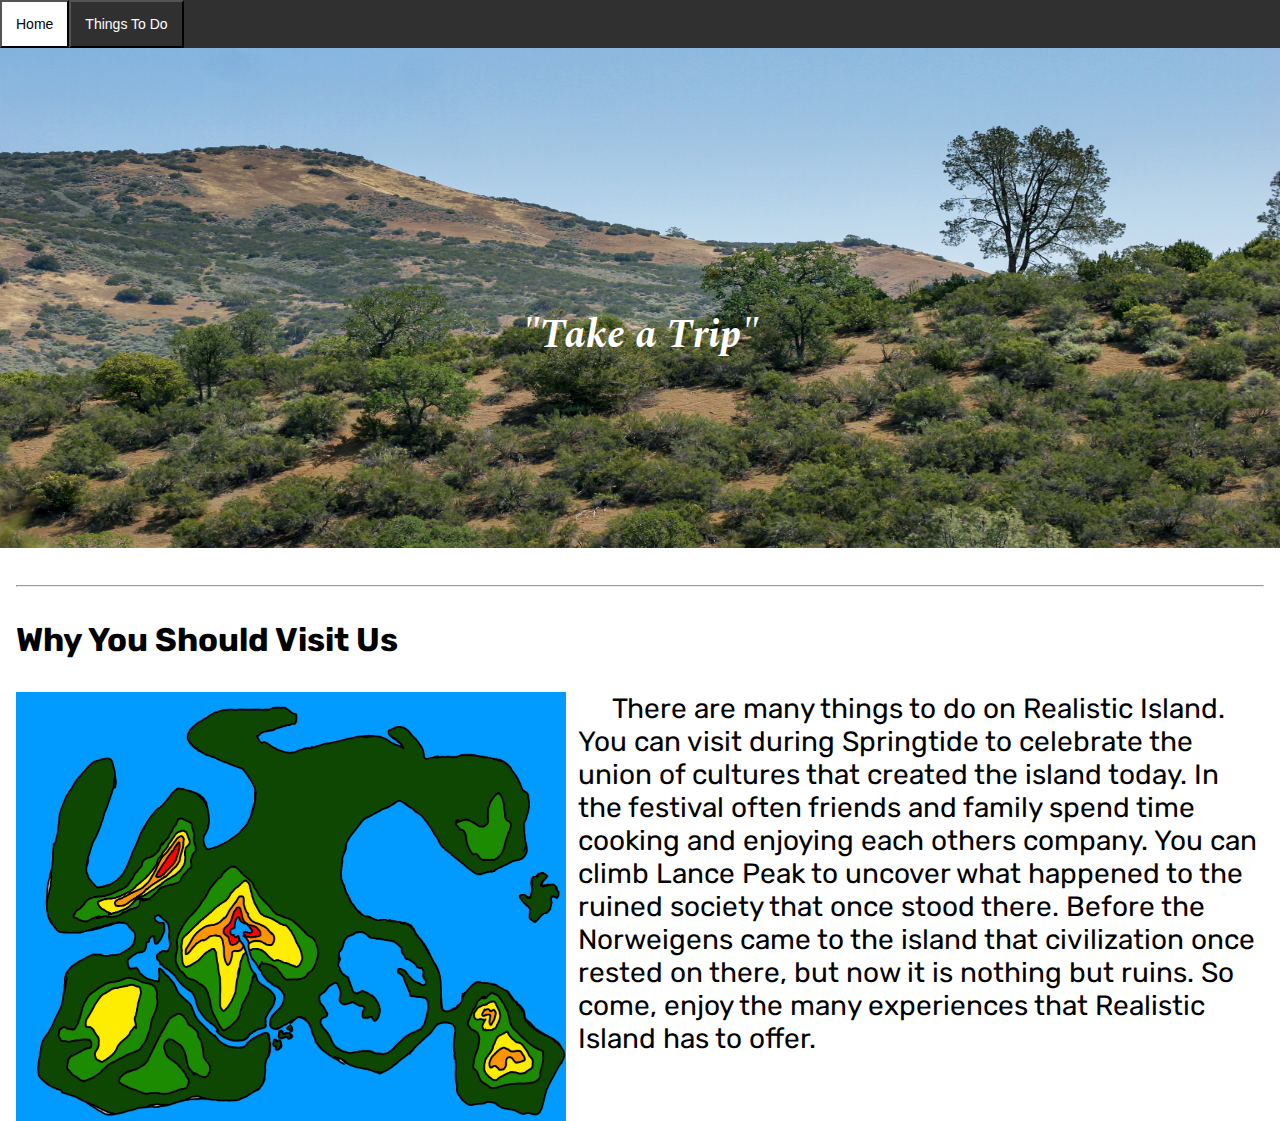
==== index.html @ ca79f18a "add first space" ====
<!DOCTYPE html>
<html lang="en">
  <head>
    <meta 
    charset="UTF-8"
    name="viewport" content="width=device-width, initial-scale=1.0"
    http-equiv="X-UA-Compatible" content="ie=edge"
    >
    <link rel="shortcut icon" type="image/x-icon" href="favicon.ico">
    <link rel="stylesheet" href="https://fonts.googleapis.com/css?family=Spectral|Rubik">
    <link rel="stylesheet" href="styles.css">
    <script src="scripts.js"></script> 
    <title>
        Realistic Island Tourism
    </title>
  </head>
  <body> 
    <div id="navbar">
      <a href = "https://antimonybird.github.io/RealisticIslandTourism/">
        <button class="navbarLink">
          Home
        </button>
      </a>
        <a href = "https://antimonybird.github.io/RealisticIslandTourism/thingstodo">
          <button class="navbarLink">
            Things To Do
          </button>
        </a>
      </div>
      <img src="./images/shrublands.jpg" alt="shrublands" id="headingImage" height="500" width="100%">
      <div id="header">
        <div class="center">
          <h1>
            <i>
              "Take a Trip"
            </i>
          </h1>
        </div>
      </div>
    <div class="content">
  <hr>
  <h3>Why You Should Visit Us</h3>
  <p>
    <img src="./images/IMG_0083.png" class="left" alt="Island Map" height="429.6px" width="562px" >
    &emsp; There are many things to do on Realistic Island. 
    You can visit during Springtide to celebrate the union of cultures that created the island today. 
    In the festival  often friends and family spend time cooking and enjoying each others company. 
    You can climb Lance Peak to uncover what happened to the ruined society that once stood there. 
    Before the Norweigens came to the island that civilization once rested on there, but now it is nothing but ruins. 
    So come, enjoy the many experiences that Realistic Island has to offer.
  </p>
    </div>

    <script>
      window.onscroll = function() {myFunction()};

var navbar = document.getElementById("navbar");
var sticky = navbar.offsetTop;

function myFunction() {
  if (window.pageYOffset >= sticky) {
    navbar.classList.add("sticky")
  } else {
    navbar.classList.remove("sticky");
  }
}
    </script>

  </body>
</html>
---- styles.css ----
#navbar {
    overflow: hidden;
    background-color: #303030;
  }
  
  #navbar button {
    float: left;
    display: block;
    text-align: center;
    padding: 14px;
    text-decoration: none;
    transition-duration: 0.4s;
    cursor: pointer;
    font-size: .5em;
  }
  
  .content {
    padding: 16px;
  }
  
  .sticky {
    position: fixed;
    top: 0;
    width: 100%;
  }
  
  .sticky + .content {
    padding-top: 60px;
  }
  
  .header {
    background-color: hsl#797979;
    padding: 30px;
    text-align: center;
    position: relative;
    
  }
  
  body {
    margin: 0;
    font-size: 28px;
    font-family: Rubik, sans-serif;;
  }

.headingImage {
    object-fit: fill;
}

.navbarLink {
  background-color: #303030;
  color: #ffffff;
  transition-duration: .4s;
  cursor: pointer;
}

.navbarLink:hover {
  background-color: #ffffff;
  color: black;
}

.center {
  position: absolute;
  top: 50%;
  left: 50%;
  transform: translate(-50%, -150%);
  color: #ffffff;
}

h1 {
  font-family: Spectral, serif;
  text-align: center;
  font-size: 40px;
}

h2 {
  font-family: Spectral;
  text-align: center;
}

.left {
  float: left;
}
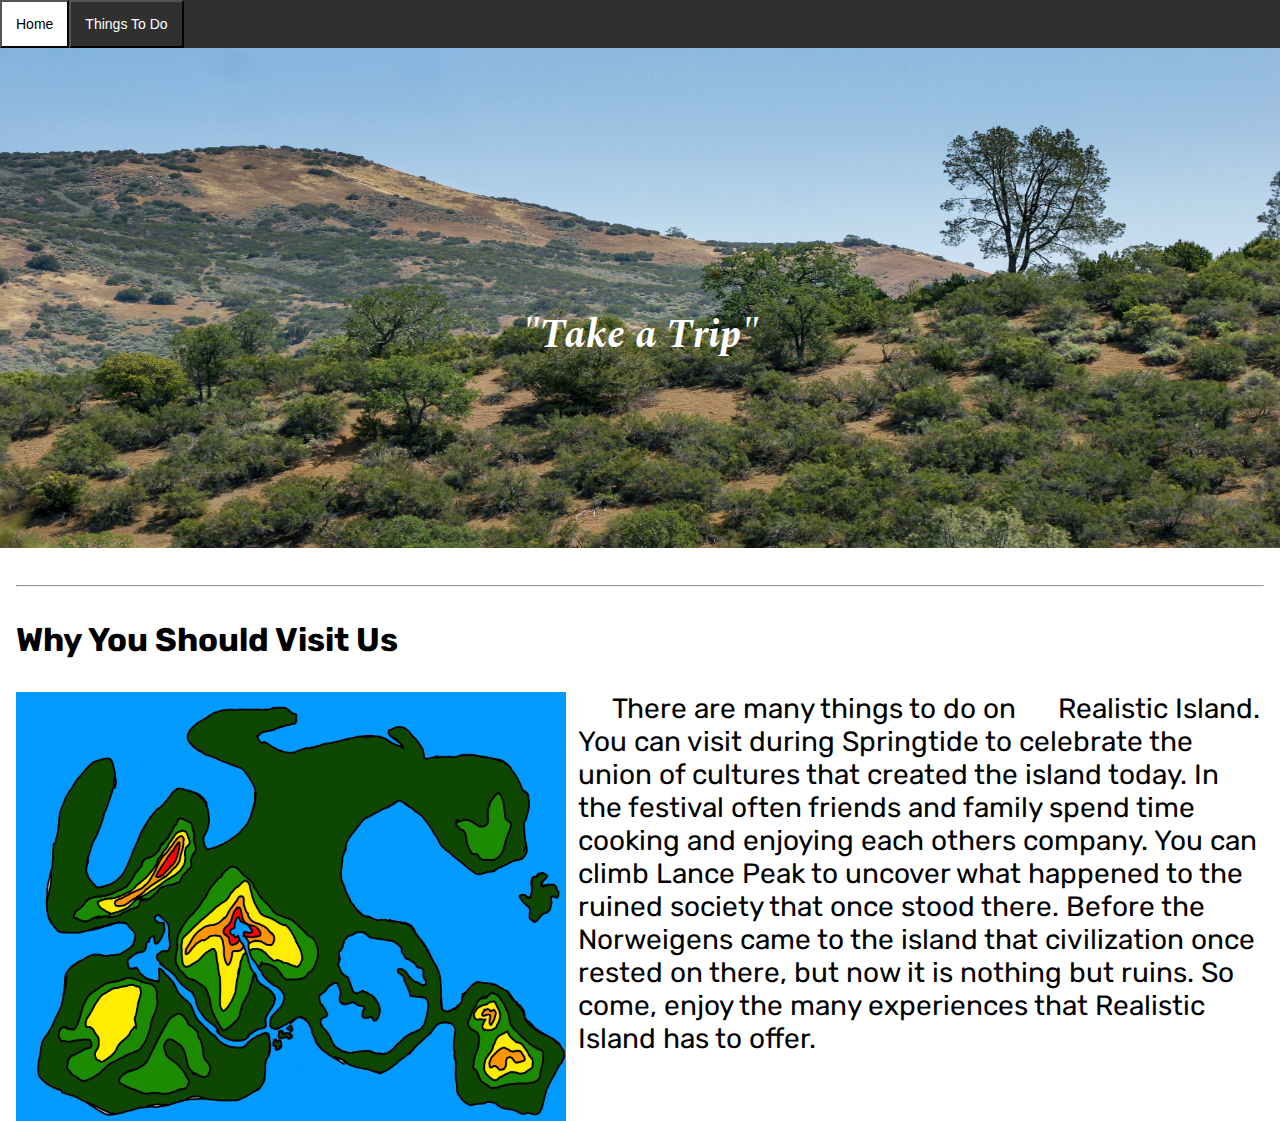
==== commit b933be95: "add second space" ====
--- a/index.html
+++ b/index.html
@@ -42,7 +42,7 @@
   <h3>Why You Should Visit Us</h3>
   <p>
     <img src="./images/IMG_0083.png" class="left" alt="Island Map" height="429.6px" width="562px" >
-    &emsp; There are many things to do on Realistic Island. 
+    &emsp; There are many things to do on &emsp; Realistic Island. 
     You can visit during Springtide to celebrate the union of cultures that created the island today. 
     In the festival  often friends and family spend time cooking and enjoying each others company. 
     You can climb Lance Peak to uncover what happened to the ruined society that once stood there. 
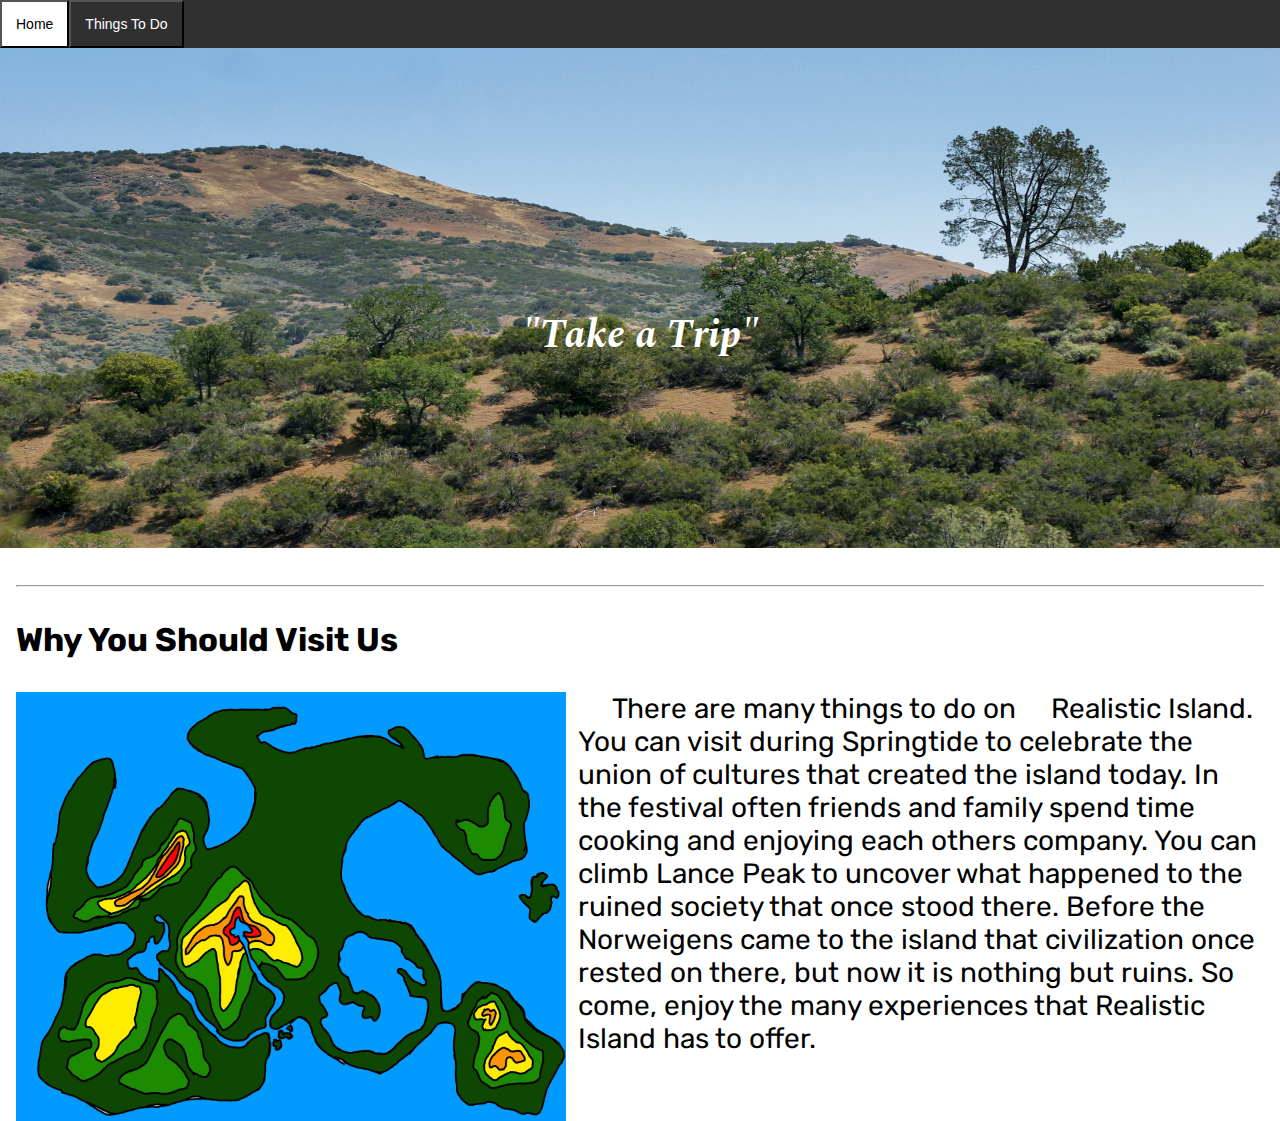
==== commit 7888c681: "space two" ====
--- a/index.html
+++ b/index.html
@@ -42,7 +42,7 @@
   <h3>Why You Should Visit Us</h3>
   <p>
     <img src="./images/IMG_0083.png" class="left" alt="Island Map" height="429.6px" width="562px" >
-    &emsp; There are many things to do on &emsp; Realistic Island. 
+    &emsp; There are many things to do on &emsp;Realistic Island. 
     You can visit during Springtide to celebrate the union of cultures that created the island today. 
     In the festival  often friends and family spend time cooking and enjoying each others company. 
     You can climb Lance Peak to uncover what happened to the ruined society that once stood there. 
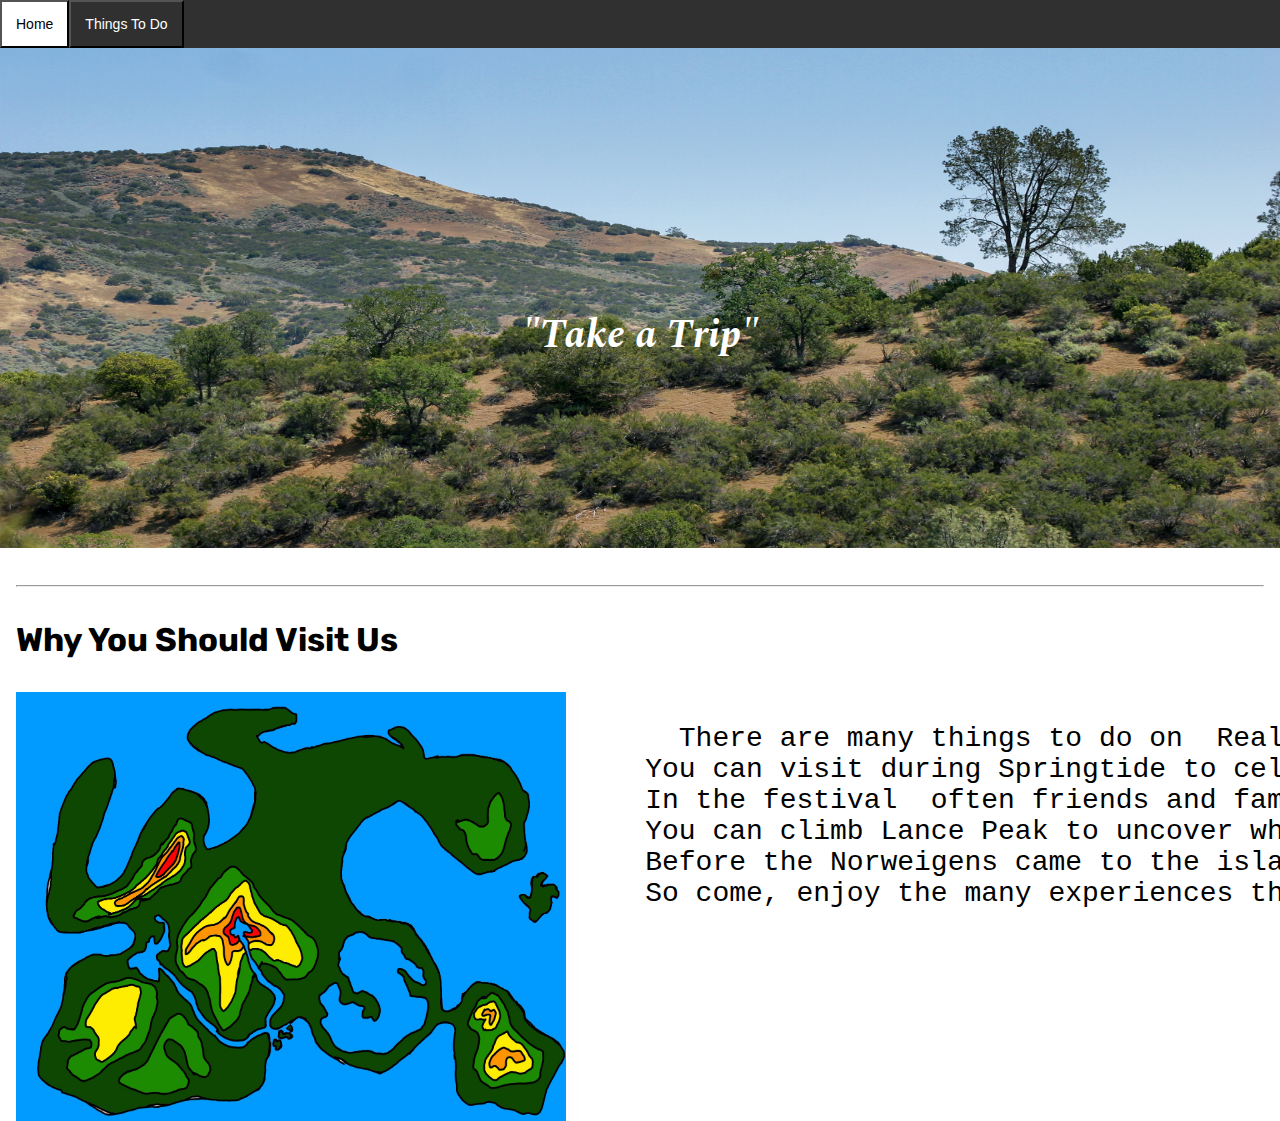
==== commit 5557e84a: "pre test" ====
--- a/index.html
+++ b/index.html
@@ -40,15 +40,15 @@
     <div class="content">
   <hr>
   <h3>Why You Should Visit Us</h3>
-  <p>
+  <pre>
     <img src="./images/IMG_0083.png" class="left" alt="Island Map" height="429.6px" width="562px" >
-    &emsp; There are many things to do on &emsp;Realistic Island. 
+      There are many things to do on  Realistic Island. 
     You can visit during Springtide to celebrate the union of cultures that created the island today. 
     In the festival  often friends and family spend time cooking and enjoying each others company. 
     You can climb Lance Peak to uncover what happened to the ruined society that once stood there. 
     Before the Norweigens came to the island that civilization once rested on there, but now it is nothing but ruins. 
     So come, enjoy the many experiences that Realistic Island has to offer.
-  </p>
+  </pre>
     </div>
 
     <script>
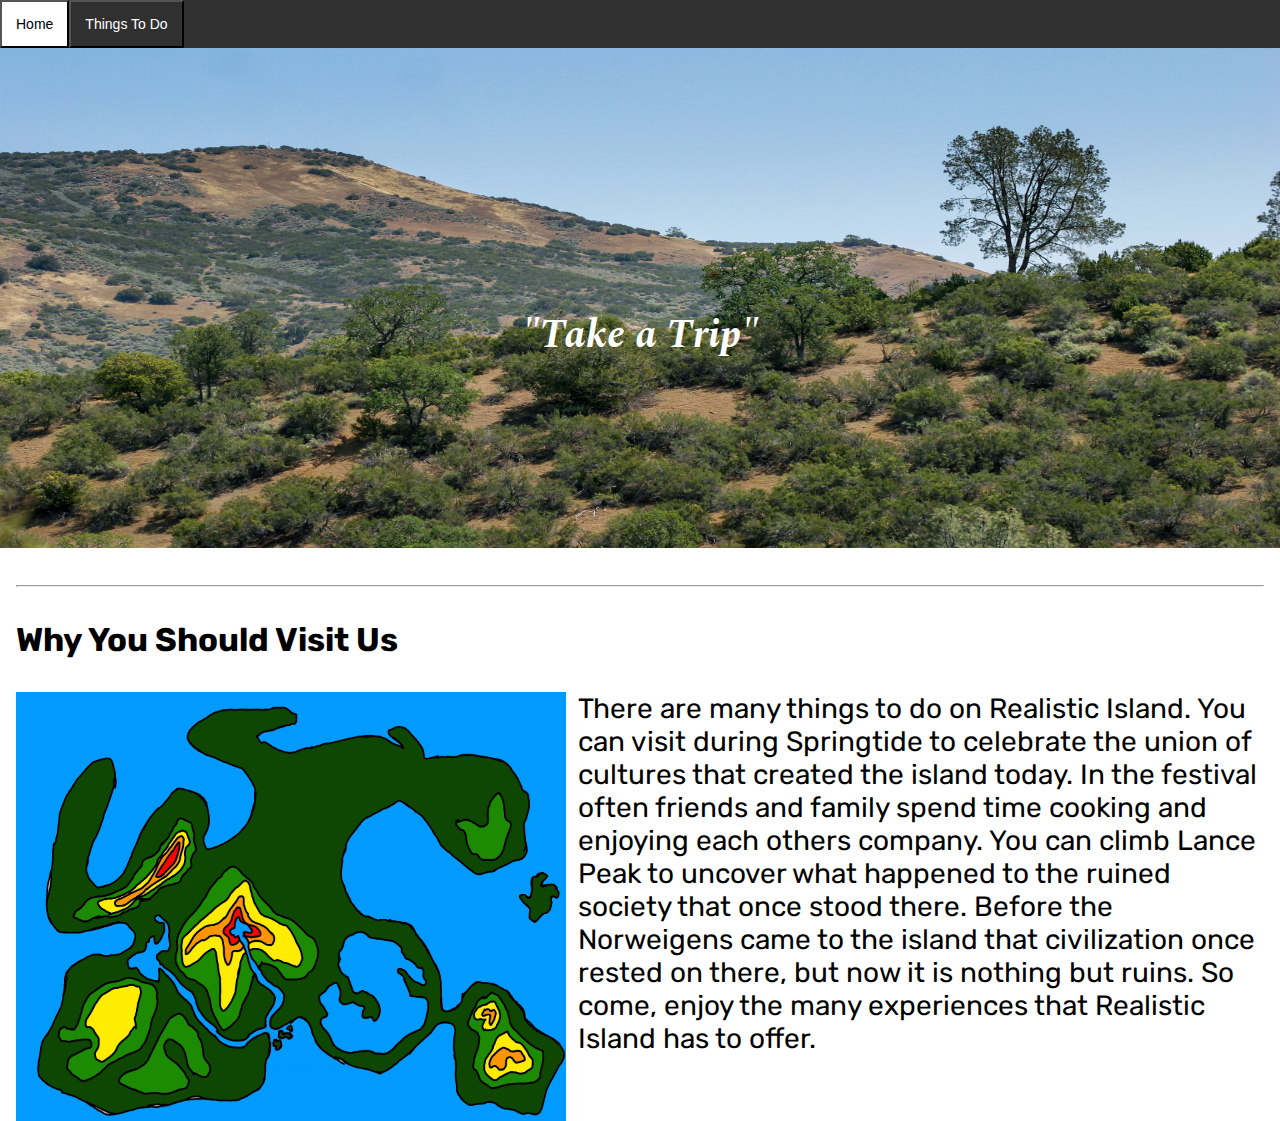
==== commit 56eecd85: "back to <p>" ====
--- a/index.html
+++ b/index.html
@@ -40,15 +40,15 @@
     <div class="content">
   <hr>
   <h3>Why You Should Visit Us</h3>
-  <pre>
+  <p>
     <img src="./images/IMG_0083.png" class="left" alt="Island Map" height="429.6px" width="562px" >
-      There are many things to do on  Realistic Island. 
+    There are many things to do on  Realistic Island. 
     You can visit during Springtide to celebrate the union of cultures that created the island today. 
     In the festival  often friends and family spend time cooking and enjoying each others company. 
     You can climb Lance Peak to uncover what happened to the ruined society that once stood there. 
     Before the Norweigens came to the island that civilization once rested on there, but now it is nothing but ruins. 
     So come, enjoy the many experiences that Realistic Island has to offer.
-  </pre>
+  </p>
     </div>
 
     <script>
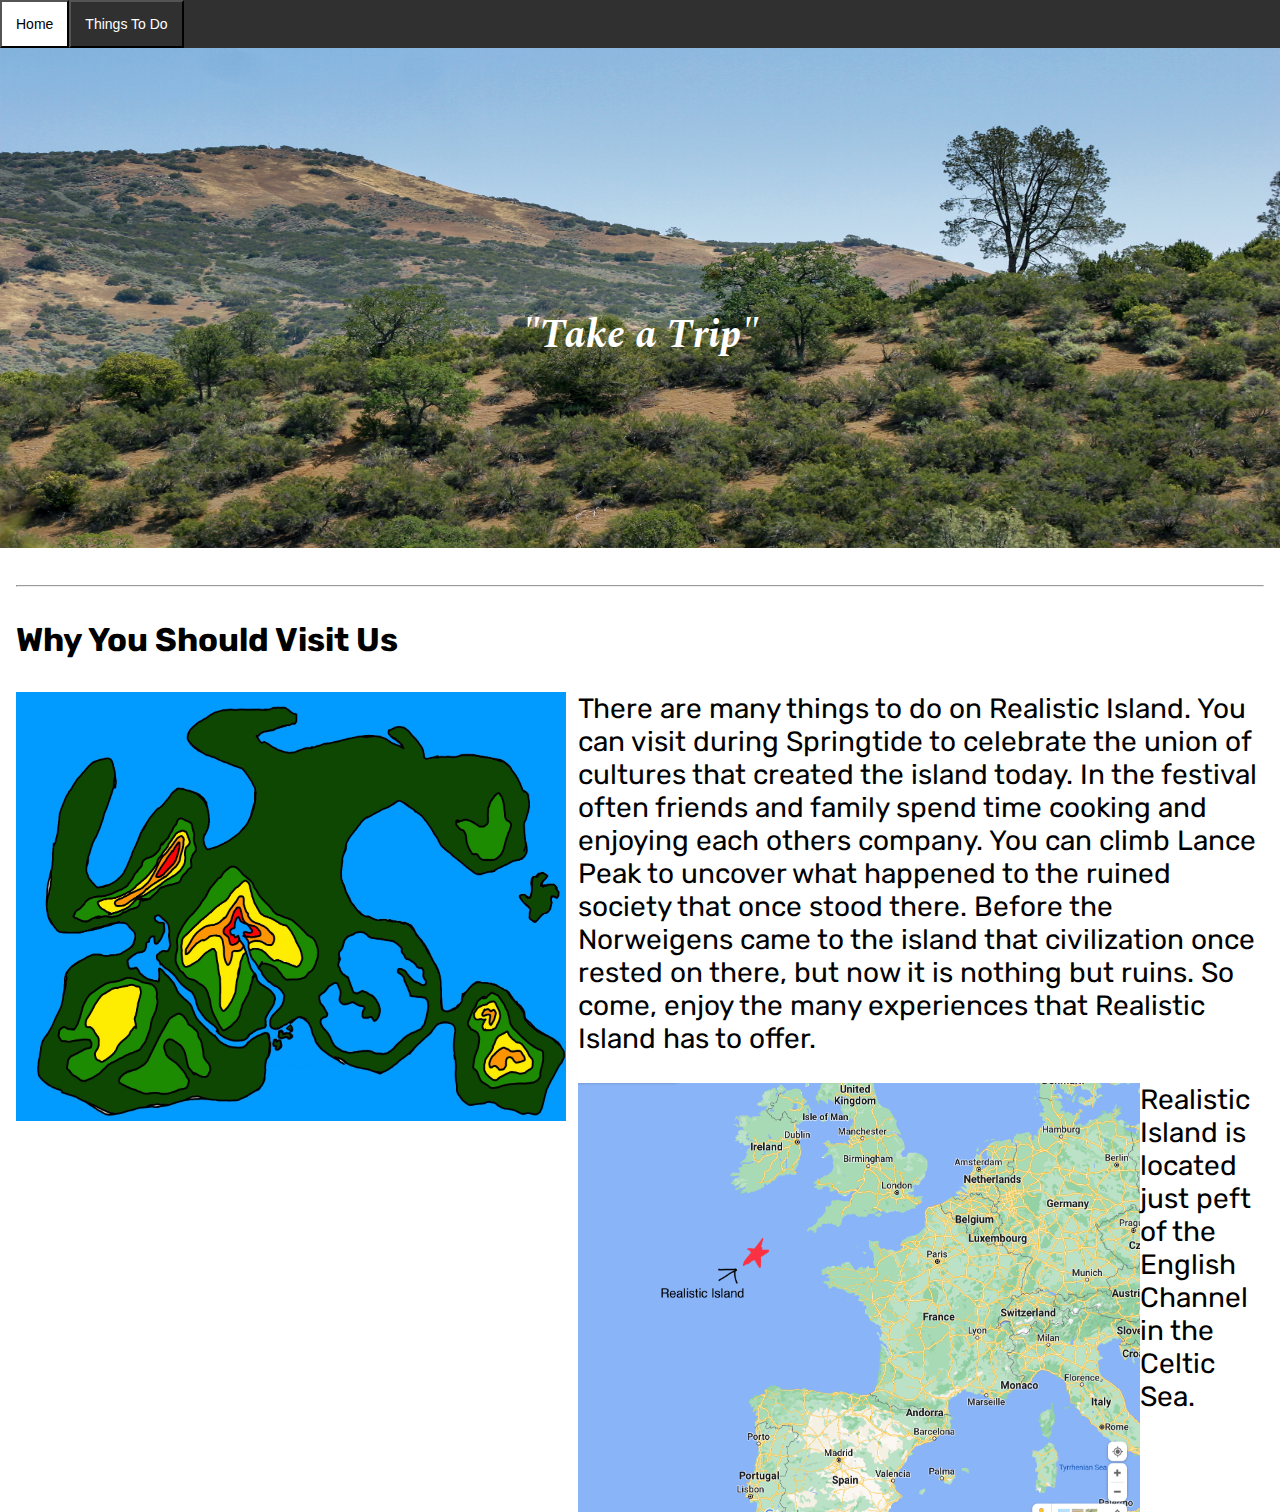
==== commit 61a474ae: "add location" ====
--- a/index.html
+++ b/index.html
@@ -41,13 +41,18 @@
   <hr>
   <h3>Why You Should Visit Us</h3>
   <p>
-    <img src="./images/IMG_0083.png" class="left" alt="Island Map" height="429.6px" width="562px" >
+    <img src="./images/IMG_0083.png" class="left" alt="Island Map" height="429.6px" width="562px">
     There are many things to do on  Realistic Island. 
     You can visit during Springtide to celebrate the union of cultures that created the island today. 
     In the festival  often friends and family spend time cooking and enjoying each others company. 
     You can climb Lance Peak to uncover what happened to the ruined society that once stood there. 
     Before the Norweigens came to the island that civilization once rested on there, but now it is nothing but ruins. 
     So come, enjoy the many experiences that Realistic Island has to offer.
+  </p>
+
+  <p>
+    <img src="./images/IMG_0073.jpeg" class="left" alt="island location" height="429.6px" width="562px">
+    Realistic Island is located just peft of the English Channel in the Celtic Sea.
   </p>
     </div>
 
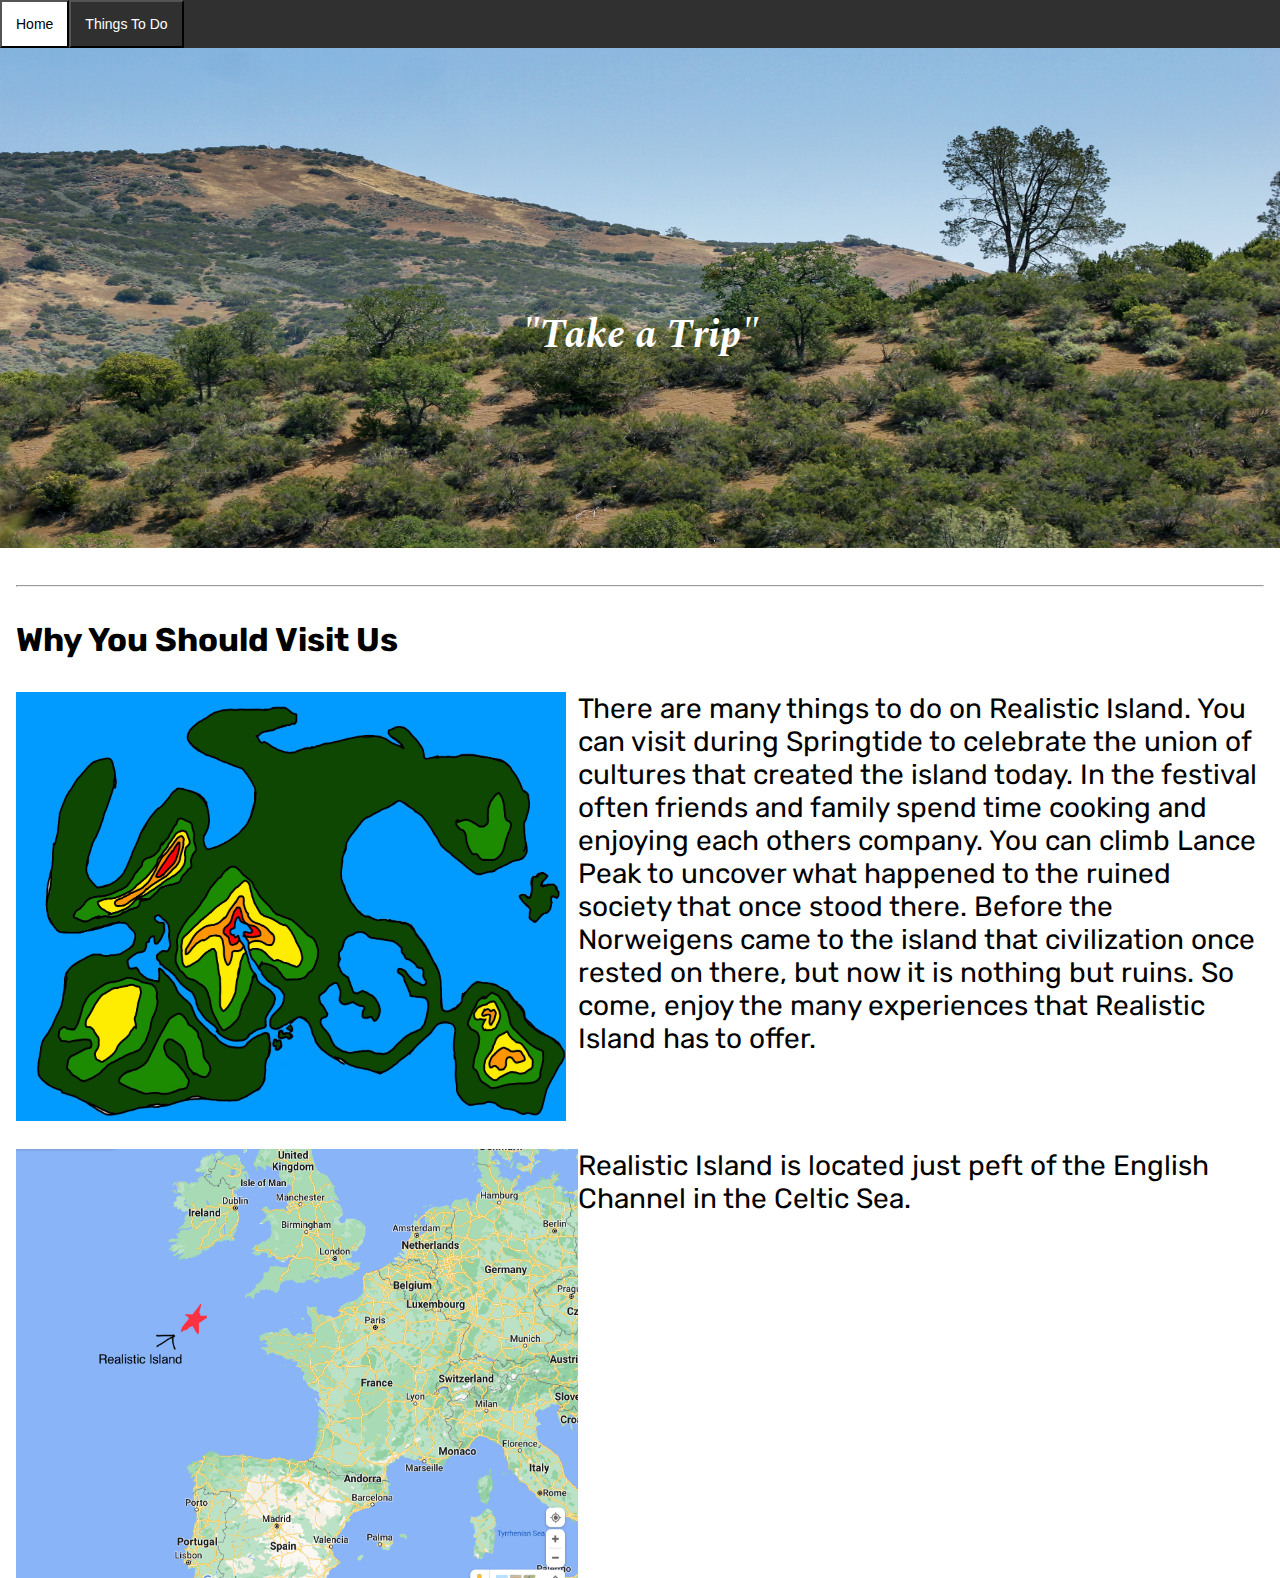
==== commit 3bd232c0: "add three line breaks" ====
--- a/index.html
+++ b/index.html
@@ -48,6 +48,9 @@
     You can climb Lance Peak to uncover what happened to the ruined society that once stood there. 
     Before the Norweigens came to the island that civilization once rested on there, but now it is nothing but ruins. 
     So come, enjoy the many experiences that Realistic Island has to offer.
+    <br>
+    <br>
+    <br>
   </p>
 
   <p>
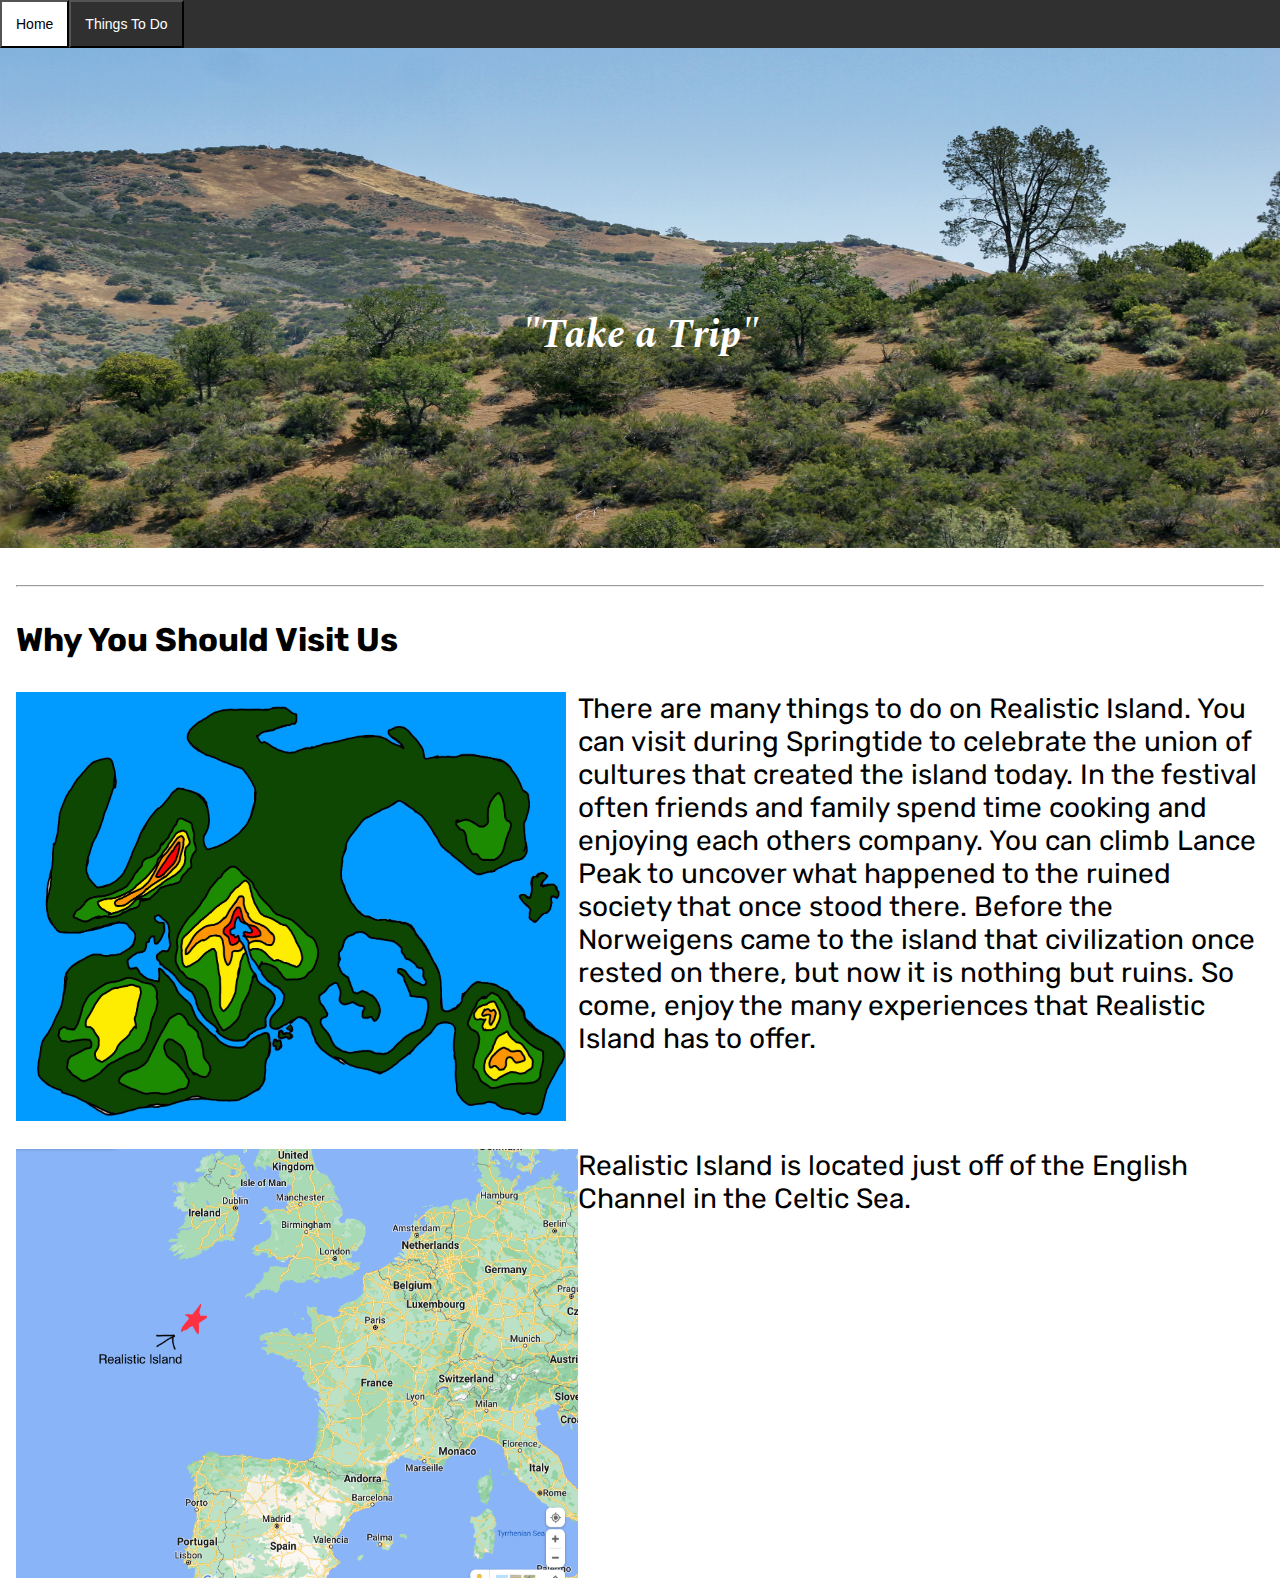
==== commit df72a01c: "peft to off" ====
--- a/index.html
+++ b/index.html
@@ -55,7 +55,7 @@
 
   <p>
     <img src="./images/IMG_0073.jpeg" class="left" alt="island location" height="429.6px" width="562px">
-    Realistic Island is located just peft of the English Channel in the Celtic Sea.
+    Realistic Island is located just off of the English Channel in the Celtic Sea.
   </p>
     </div>
 
